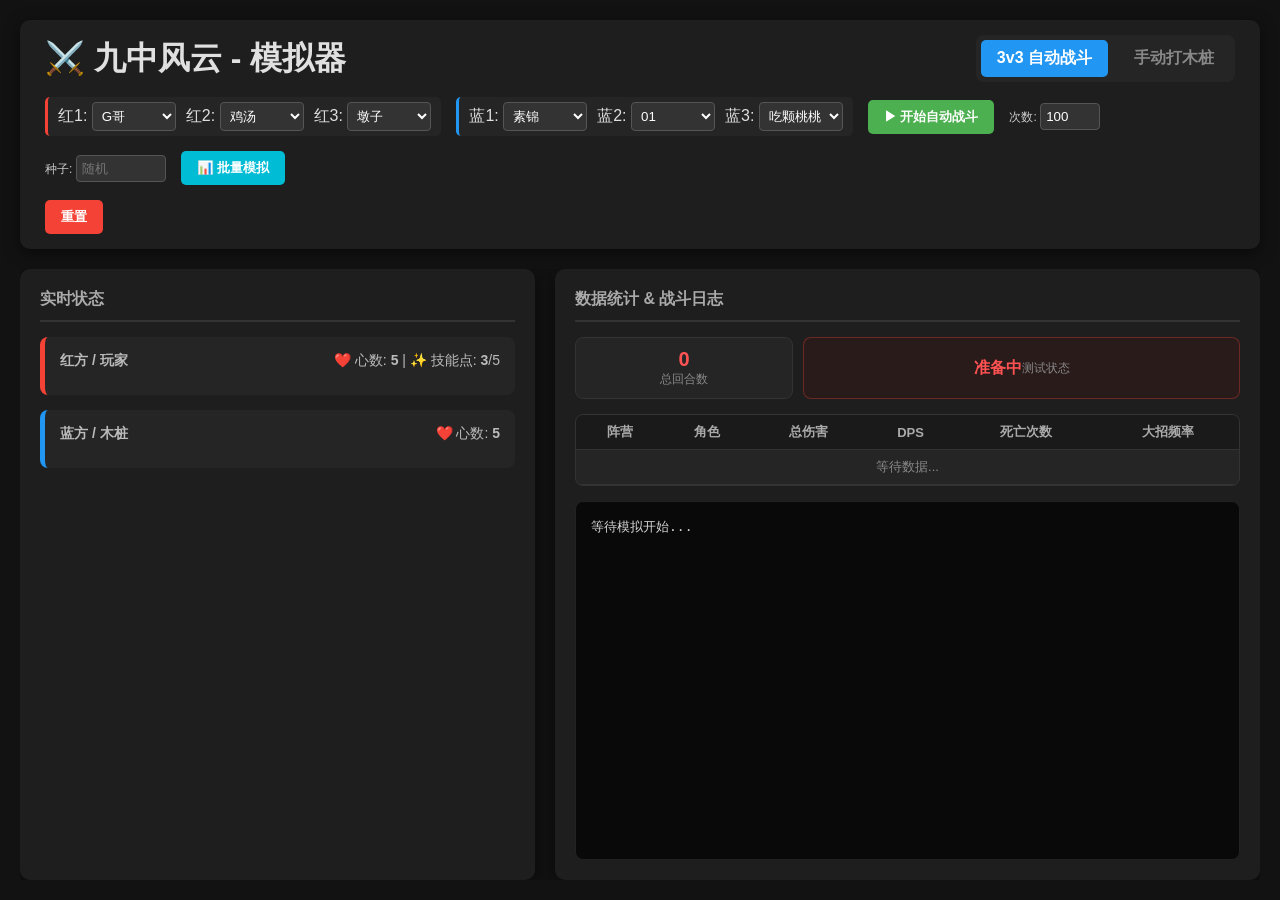
==== JZFY_Simulator/index.html @ fa42f711 "0" ====
<!DOCTYPE html>
<html lang="zh-CN">
<head>
    <meta charset="UTF-8">
    <title>九中风云 - 机制测试与数值平衡系统</title>
    <link rel="stylesheet" href="style.css">
</head>
<body>
    <div class="header">
        <h1>⚔️ 九中风云 - 模拟器</h1>
        <div class="mode-tabs">
            <div class="mode-tab active" onclick="switchMode('auto')">3v3 自动战斗</div>
            <div class="mode-tab" onclick="switchMode('manual')">手动打木桩</div>
        </div>

        <!-- 自动战斗控制栏 -->
        <div class="controls" id="auto-controls">
            <div class="team-select red">
                <label>红1: <select id="p1-c1"></select></label>
                <label>红2: <select id="p1-c2"></select></label>
                <label>红3: <select id="p1-c3"></select></label>
            </div>
            <div class="team-select blue">
                <label>蓝1: <select id="p2-c1"></select></label>
                <label>蓝2: <select id="p2-c2"></select></label>
                <label>蓝3: <select id="p2-c3"></select></label>
            </div>
            <button id="btn-start" class="btn-start">▶ 开始自动战斗</button>
            <button id="btn-pause" class="btn-start" style="background:#ff9800; display:none;">⏸ 暂停</button>
            <label style="color:#ccc; font-size:12px;">次数: <input type="number" id="batch-rounds" value="100" min="1" max="1000" style="width:60px;"></label>
            <label style="color:#ccc; font-size:12px;">种子: <input type="number" id="batch-seed" placeholder="随机" style="width:90px;"></label>
            <button id="btn-batch" class="btn-start" style="background:#00bcd4;">📊 批量模拟</button>
        </div>

        <!-- 手动模式控制栏 -->
        <div class="controls" id="manual-controls" style="display:none;">
            <div class="team-select red">
                <label>玩家1: <select id="m-c1"></select></label>
                <label>玩家2: <select id="m-c2"></select></label>
                <label>玩家3: <select id="m-c3"></select></label>
            </div>
            <div class="team-select blue">
                <label>木桩数量: <input type="number" id="dummy-count" value="1" min="1" max="3" style="width:50px;"></label>
                <label>木桩血量: <input type="number" id="dummy-hp" value="9999" style="width:70px;"></label>
            </div>
            <button id="btn-manual-start" class="btn-start" style="background:#9c27b0;">▶ 开始测试</button>
            <button id="btn-apply-dummy" class="btn-start" style="background:#ff9800;">🔧 应用木桩设置</button>
            <button id="btn-reset-stats" class="btn-start" style="background:#607d8b;">🔄 重置统计</button>
        </div>

        <button id="btn-reset" class="btn-reset">重置</button>
    </div>

    <div class="container">
        <div class="panel" style="flex: 1;">
            <h2 id="panel-title">实时状态</h2>
            <div class="team-stats red-team">
                <div class="team-header">
                    <strong>红方 / 玩家</strong>
                    <span>❤️ 心数: <b id="p1-hearts">5</b> | ✨ 技能点: <b id="p1-sp">3</b>/5</span>
                </div>
                <div id="p1-chars" class="chars-grid"></div>
            </div>
            <div class="team-stats blue-team">
                <div class="team-header">
                    <strong>蓝方 / 木桩</strong>
                    <span>❤️ 心数: <b id="p2-hearts">5</b></span>
                </div>
                <div id="p2-chars" class="chars-grid"></div>
            </div>
        </div>

        <div class="panel" style="flex: 1.4;">
            <h2>数据统计 & 战斗日志</h2>
            <div class="stats-dashboard">
                <div class="stat-box">
                    <div class="stat-val" id="stat-turns">0</div>
                    <div class="stat-label">总回合数</div>
                </div>
                <div class="stat-box highlight">
                    <div class="stat-val" id="stat-winner" style="font-size: 16px;">准备中</div>
                    <div class="stat-label">测试状态</div>
                </div>
            </div>

            <div class="table-wrapper">
                <table>
                    <thead>
                        <tr><th>阵营</th><th>角色</th><th>总伤害</th><th>DPS</th><th>死亡次数</th><th>大招频率</th></tr>
                    </thead>
                    <tbody id="stats-body">
                        <tr><td colspan="6" style="text-align:center; color:#888;">等待数据...</td></tr>
                    </tbody>
                </table>
            </div>
            <div id="log" class="log-window">等待模拟开始...</div>
        </div>
    </div>

<!-- 加载顺序：registry → 各角色 → data → effect-handlers → engine → main -->
<script src="character-registry.js"></script>

<script src="characters/gge.js"></script>
<script src="characters/jitang.js"></script>
<script src="characters/luokong.js"></script>
<script src="characters/dunzi.js"></script>
<script src="characters/sujin.js"></script>
<script src="characters/lingyi.js"></script>
<script src="characters/bichunhan.js"></script>
<script src="characters/taotao.js"></script>

<script src="data.js"></script>
<script src="effect-handlers.js"></script>
<script src="engine.js"></script>
<script src="main.js"></script>
</body>
</html>
---- JZFY_Simulator/style.css ----
* { box-sizing: border-box; margin: 0; padding: 0; }
body { font-family: 'Microsoft YaHei', sans-serif; background: #121212; color: #e0e0e0; padding: 20px; height: 100vh; display: flex; flex-direction: column; }
.header { display: flex; justify-content: space-between; align-items: center; background: #1e1e1e; padding: 15px 25px; border-radius: 10px; margin-bottom: 20px; flex-wrap: wrap; gap: 15px; box-shadow: 0 4px 15px rgba(0,0,0,0.5); }
.mode-tabs { display: flex; gap: 10px; background: #252525; padding: 5px; border-radius: 8px; }
.mode-tab { padding: 8px 16px; border-radius: 5px; cursor: pointer; font-weight: bold; color: #888; transition: 0.2s; user-select: none;}
.mode-tab.active { background: #2196f3; color: white; }
.controls { display: flex; gap: 15px; align-items: center; flex-wrap: wrap; }
.team-select { padding: 5px 10px; border-radius: 5px; display: flex; gap: 10px; background: #252525; align-items: center;}
.team-select.red { border-left: 3px solid #f44336; }
.team-select.blue { border-left: 3px solid #2196f3; }
select { padding: 5px; border-radius: 4px; background: #333; color: #fff; border: 1px solid #555; }
input[type="number"] { padding: 5px; border-radius: 4px; background: #333; color: #fff; border: 1px solid #555; }
button { padding: 8px 16px; border: none; border-radius: 5px; font-weight: bold; cursor: pointer; }
.btn-start { background: #4caf50; color: white; }
.btn-reset { background: #f44336; color: white; }

.container { display: flex; gap: 20px; flex: 1; overflow: hidden; }
.panel { background: #1e1e1e; padding: 20px; border-radius: 10px; display: flex; flex-direction: column; box-shadow: 0 4px 15px rgba(0,0,0,0.5); }
.panel h2 { font-size: 16px; border-bottom: 2px solid #333; padding-bottom: 10px; margin-bottom: 15px; color: #aaa; }

.team-stats { padding: 15px; border-radius: 8px; margin-bottom: 15px; background: #252525; }
.red-team { border-left: 5px solid #f44336; }
.blue-team { border-left: 5px solid #2196f3; }
.team-header { display: flex; justify-content: space-between; margin-bottom: 10px; font-size: 14px; color: #bbb; }
.chars-grid { display: grid; grid-template-columns: repeat(3, 1fr); gap: 10px; }
.char-card { background: #2c2c2c; padding: 10px; border-radius: 6px; font-size: 12px; border: 1px solid #3a3a3a; position: relative; overflow: hidden; transition: 0.2s;}
.char-card.dead { opacity: 0.4; text-align: center; color: #888;}
.char-card.active-turn { border-color: #ffeb3b; box-shadow: 0 0 10px rgba(255,235,59,0.3); }
.char-name { font-weight: bold; color: #fff; margin-bottom: 4px; }
.char-hp { color: #ff8a80; font-weight: bold; }
.char-buff { color: #ffeb3b; font-size: 11px; margin-top: 4px; display: flex; flex-wrap: wrap; gap: 4px;}
.tag { background: #444; padding: 1px 4px; border-radius: 3px; font-size: 10px;}

.skill-buttons { display: flex; flex-direction: column; gap: 5px; margin-top: 8px; }
.skill-btn { padding: 5px 8px; font-size: 11px; background: #3a3a3a; color: #ccc; border: 1px solid #555; border-radius: 4px; cursor: pointer; text-align: left;}
.skill-btn:hover { background: #4caf50; color: white; }

.stats-dashboard { display: grid; grid-template-columns: 1fr 2fr; gap: 10px; margin-bottom: 15px; }
.stat-box { background: #252525; padding: 10px; border-radius: 8px; text-align: center; border: 1px solid #333; }
.stat-box.highlight { background: #2a1b1b; border-color: #f4433655; display: flex; align-items: center; justify-content: center;}
.stat-val { font-size: 20px; font-weight: bold; color: #ff5252; }
.stat-label { font-size: 12px; color: #888; }
.table-wrapper { background: #252525; border-radius: 8px; overflow: hidden; margin-bottom: 15px; border: 1px solid #333; }
table { width: 100%; border-collapse: collapse; font-size: 13px; text-align: center; }
th, td { padding: 8px; border-bottom: 1px solid #333; }
th { background: #1a1a1a; color: #aaa; }
.td-red { color: #ff8a80; font-weight: bold; }
.td-blue { color: #82b1ff; font-weight: bold; }
.log-window { background: #090909; color: #d4d4d4; padding: 15px; font-family: 'Consolas', monospace; flex: 1; overflow-y: scroll; border-radius: 8px; font-size: 13px; line-height: 1.5; border: 1px solid #222; }
.log-turn { color: #569cd6; font-weight: bold; margin-top: 10px; border-bottom: 1px dashed #569cd6; }
.log-dmg { color: #f44747; }
.log-heal { color: #4ec9b0; }
.log-buff { color: #dcdcaa; }
.log-death { color: #ce9178; background: #3e1212; padding: 2px 4px; border-radius: 3px;}
.log-system { color: #888; font-style: italic; }
.log-special { color: #c586c0; font-weight: bold; }
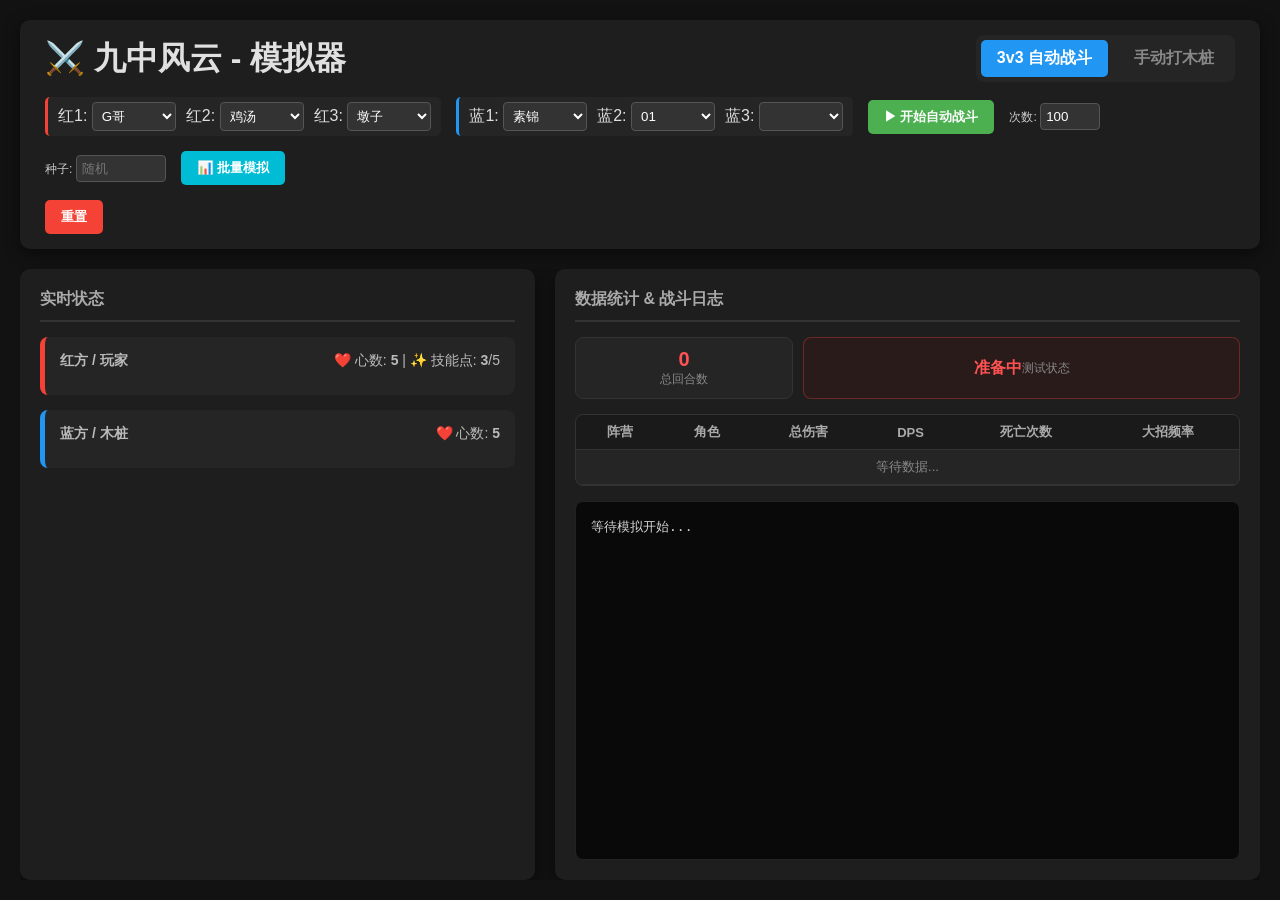
==== commit 9533f649: "0" ====
--- a/JZFY_Simulator/index.html
+++ b/JZFY_Simulator/index.html
@@ -106,8 +106,9 @@
 <script src="characters/dunzi.js"></script>
 <script src="characters/sujin.js"></script>
 <script src="characters/lingyi.js"></script>
+<script src="characters/jianyun.js"></script>
 <script src="characters/bichunhan.js"></script>
-<script src="characters/taotao.js"></script>
+<script src="characters/taotiao.js"></script>
 
 <script src="data.js"></script>
 <script src="effect-handlers.js"></script>
